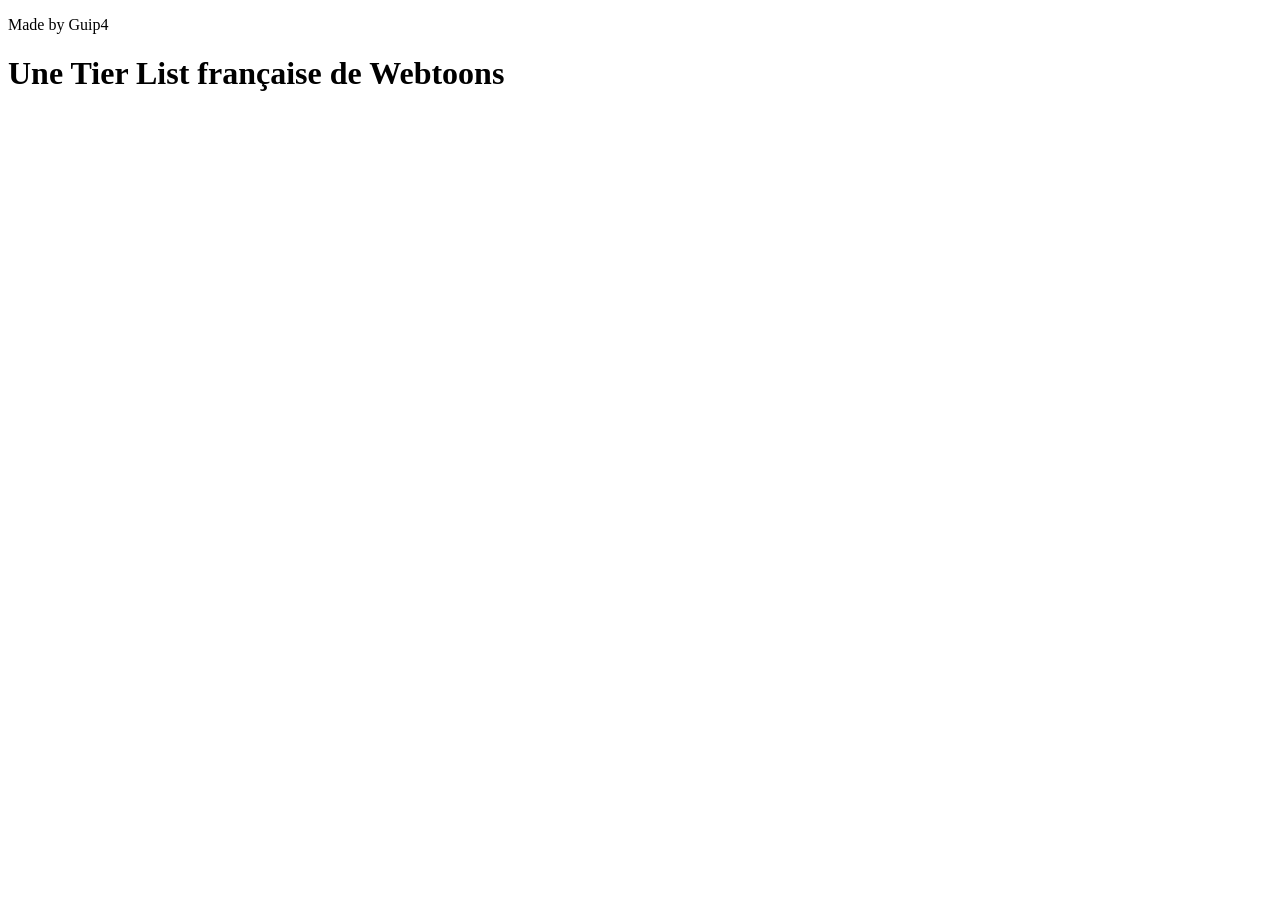
==== Webtoons.html @ a7c0287e "ajout de tout mon projet Webtoons" ====
<!DOCTYPE html>

<html lang="FR-fr" dir="ltr">
	<head>
		<meta charset="utf-8">
		<meta name="viewport" content="width=device-width, initial-scale=1.0">
		<title> GUIP4 - Tier List Webtoons </title>
		<link rel="stylesheet" type="text/css" href="STYLES/style.css">
		<script src="SCRIPTS/Web-JS.js" defer ></script>
		
	</head>
	<body>
		<p> Made by Guip4 </p>
		
		<h1> Une Tier List française de Webtoons </h1>
		
		
		
	</body>
</html>
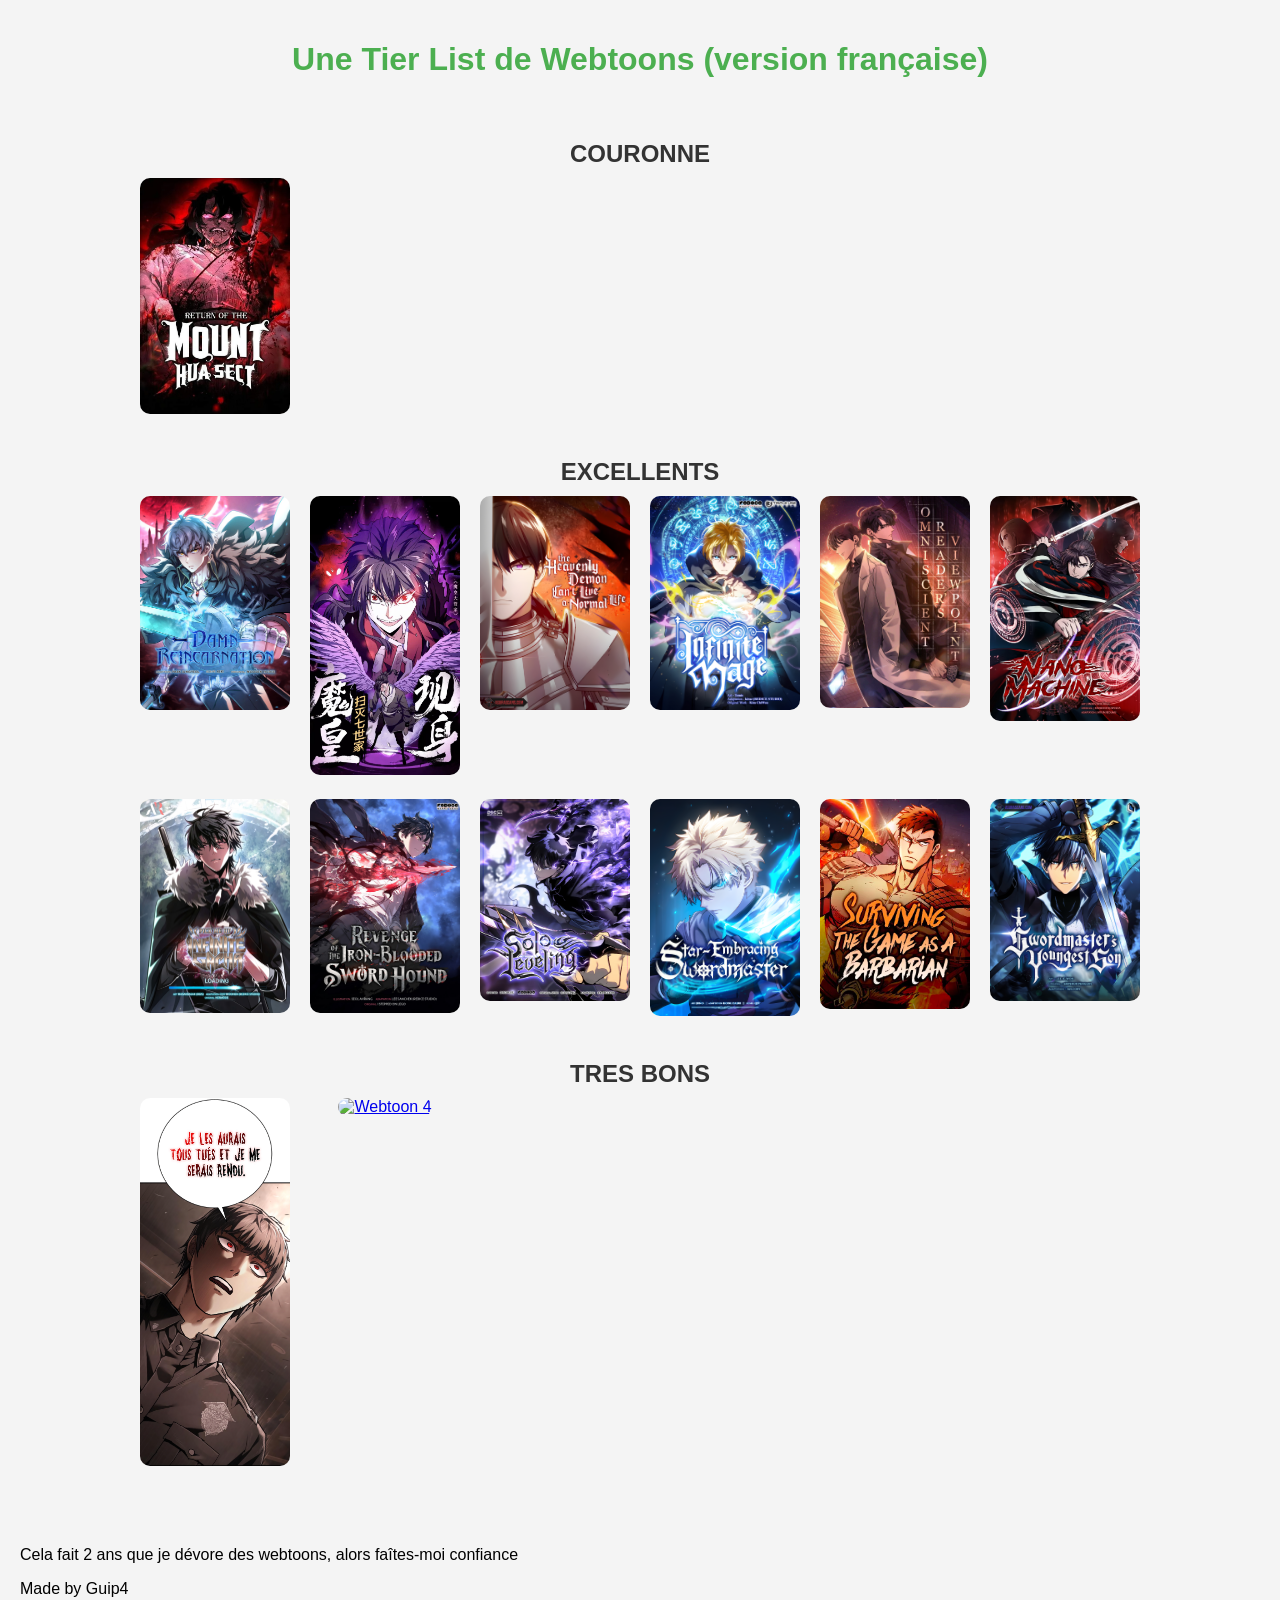
==== commit 69d77d53: "premier commit" ====
--- a/Webtoons.html
+++ b/Webtoons.html
@@ -10,11 +10,173 @@
 		
 	</head>
 	<body>
-		<p> Made by Guip4 </p>
 		
-		<h1> Une Tier List française de Webtoons </h1>
+		<h1> Une Tier List de Webtoons (version française) </h1>
 		
 		
 		
+		<!-- La Tier List -->
+		
+		<div class="tier-list">		<!-- div pour l'ensemble de la Tier List -->
+			
+			<div class="tier-category">		<!-- div pour la catégorie -->
+				<h2> COURONNE </h2>
+				<div class="tier-grid">
+					<a href="#webtoon0-details">
+						<img src="IMAGES/1-COURONNE/return of the mount hua sect/cover.png" alt="Mount Hua Sect">
+					</a>
+				</div>		<!-- Bah oui y a rien -->
+			</div>
+			
+			<div class="tier-category">		<!-- div pour la catégorie -->
+				<h2> EXCELLENTS </h2>
+				<div class="tier-grid">		<!-- grid = grille -->
+					<a href="#webtoon1-details">	<!-- Damn Reincarnation -->
+						<img src="IMAGES/2-EXCELLENTS/damn reincarnation/cover.jpg" alt="Damn Reincarnation">
+					</a>
+					<a href="#webtoon2-details">	<!-- Demonic Emperor -->
+						<img src="IMAGES/2-EXCELLENTS/demonic emperor/cover.jpg" alt="Demonic Emperor">
+					</a>
+					<a href="#webtoon3-details">	<!-- Descended From Divinity -->
+						<img src="IMAGES/2-EXCELLENTS/descended from divinity/cover.png" alt="Descended From Divinity">
+					</a>
+					<a href="#webtoon4-details">	<!-- Infinite Mage -->
+						<img src="IMAGES/2-EXCELLENTS/infinite mage/cover.png" alt="Infinite Mage">
+					</a>
+					<a href="#webtoon5-details">	<!-- Lecteur Omniscient -->
+						<img src="IMAGES/2-EXCELLENTS/lecteur omniscient/cover.jpg" alt="Lecteur Omniscient">
+					</a>
+					<a href="#webtoon6-details">	<!-- Nano Machine -->
+						<img src="IMAGES/2-EXCELLENTS/nano machine/cover.jpg" alt="Nano Machine">
+					</a>
+					<a href="#webtoon7-details">	<!-- Pick Me Up -->
+						<img src="IMAGES/2-EXCELLENTS/pick me up/cover.jpg" alt="Pick Me Up">
+					</a>
+					<a href="#webtoon8-details">	<!-- Revenge of the Iron-Blooded Sword Hound -->
+						<img src="IMAGES/2-EXCELLENTS/revenge of the iron-blooded sword hound/cover.jpg" alt="Revenge of the Iron-Blooded Sword Hound">
+					</a>
+					<a href="#webtoon9-details">	<!-- Solo Leveling -->
+						<img src="IMAGES/2-EXCELLENTS/solo leveling/cover.jpg" alt="Solo Leveling">
+					</a>
+					<a href="#webtoon10-details">	<!-- Star-Embracing Swordmaster -->
+						<img src="IMAGES/2-EXCELLENTS/star-embracing swordmaster/cover.png" alt="Star-Embracing Swordmaster">
+					</a>
+					<a href="#webtoon11-details">	<!-- Surviving the Game as a Barbarian -->
+						<img src="IMAGES/2-EXCELLENTS/surviving the game as a barbarian/cover.webp" alt="Surviving the Game as a Barbarian">
+					</a>
+					<a href="#webtoon12-details">	<!-- The Swordmaster's Youngest Son -->
+						<img src="IMAGES/2-EXCELLENTS/the swordmaster's youngest son/cover.webp" alt="The Swordmaster's Youngest Son">
+					</a>
+				</div>
+			</div>
+
+			<div class="tier-category">
+				<h2> TRES BONS </h2>
+				<div class="tier-grid">
+					<a href="#webtoon13-details">
+						<img src="IMAGES/3-TRES BONS/the executioner/img1.png" alt="Webtoon 3 Executioner">
+					</a>
+					<a href="#webtoon14-details">
+						<img src="images/webtoon4.jpg" alt="Webtoon 4">
+					</a>
+				</div>
+			</div>
+
+			<!-- Ajoute d'autres catégories ici si nécessaire -->
+		</div>
+
+
+
+		<!-- Note : J'ai mis la catégorie "Flemme de classer" non pas car j'estime que ces webtoons ne méritent pas d'être classé, mais simplement car ça fait longtemps que je les ai pas lu, et que je ne saurais pas précisemmnt dans quelles catégories les mettre -->
+
+
+		<p> Cela fait 2 ans que je dévore des webtoons, alors faîtes-moi confiance </p>
+		
+		
+				<div id="webtoon0-details" class="webtoon-details">
+			<div class="titres_bannières">
+				<h3> The Return of the Mount Hua Sect </h3>
+			</div>
+			
+			<div class="details-content">
+				<img src="IMAGES/1-COURONNE/return of the mount hua sect/cover.png" loading="lazy" alt="Image de Mount Hua Sect">
+				<div class="details-text">
+					<p> <strong>Type :</strong> Manhwa </p>
+					<p> <strong>Genre :</strong> Action / Réincarnation / Arts Martiaux / Humour </p>
+					<p> <strong>Statut :</strong> En cours </p>
+					<p> <strong>Popularité :</strong> </p>
+					<p> <strong>Nombre de chapitres :</strong> 133 - 22 Août 2024 </p>
+					<p> <strong>Sites de lecture :</strong> </p>
+					<ul>
+						<li> <a href="https://phenixscans.fr/manga/v941635-666-return-of-the-mount-hua-sect/" target="_blank">Phenixscans</a> <em>(team de Scantrad)</em> </li>
+						<li> <a href="https://www.webtoons.com/fr/fantasy/return-of-the-blossoming-blade/list?title_no=4335" target="_blank">Webtoon</a> <em>(version officielle)</em> </li>
+						<li> <a href="https://phenixscans.fr/manga/v768469-return-of-the-mount-hua-sect-novel-v77458306/" target="_blank">Roman en ligne</a> </li>
+					</ul>
+				</div>
+			</div>
+			
+			<p> <strong>Synopsys :</strong> </p>
+			<p>
+				Cheong Myeong, un maître épéiste inégalé du clan Hwasan, perd ses alliés et sa vie dans une bataille contre le chef suprême des démons, Cheon Ma.<br> Mais quand il ouvre ses yeux, il se retrouve réincarné 100 ans plus tard dans le corps d’un enfant mendiant. Malheureusement, bien qu’il ai conservé sa mémoire, sa force physique n’a rien à voir avec celle de sa vie antérieure et son clan tant renommé par le passé est tombé en ruine.<br> Décidé de ne pas se soumettre à son état pitoyable, il tente de reprendre les choses en main y compris de retrouver la gloire passée de son clan, Hwasan. Mais sera-t-il à la hauteur pour accomplir sa volonté ?
+			</p>
+			<p> <strong>Prévisualisation :</strong> </p>
+			<p> <em style="font-size: 75%">(elles viendront)</em> </p>
+			<div class="tier-grid">
+				<img src="" loading="lazy" alt="image 1">
+				<img src="" loading="lazy" alt="image 2">
+				<img src="" loading="lazy" alt="image 3">
+				<img src="" loading="lazy" alt="image 4">
+				<img src="" loading="lazy" alt="image 5">
+				<img src="" loading="lazy" alt="image 6">
+			</div>
+			
+			<p> <strong>Adaptation :</strong> Disponible en <a href="https://booknode.com/serie/le-retour-du-clan-hwasan" target="_blank">format papier</a> </p>
+		</div>
+		
+		
+		
+		<div id="webtoon1-details" class="webtoon-details">
+			<div class="titres_bannières">
+				<h3> Damn Reincarnation </h3>
+				<img src="IMAGES/2-EXCELLENTS/damn reincarnation/bannière.png" loading="lazy" alt="Bannière de Damn Reincarnation">
+			</div>
+			
+			<div class="details-content">
+				<img src="IMAGES/2-EXCELLENTS/damn reincarnation/cover.jpg" loading="lazy" alt="Image de Damn Reincarnation">
+				<div class="details-text">
+					<p> <strong>Type :</strong> Manhwa &nbsp&nbsp&nbsp&nbsp&nbsp&nbsp&nbsp&nbsp&nbsp&nbsp&nbsp <strong>Genre :</strong> Action </p>
+					<p> <strong>Statut :</strong> En pause </p>
+					<p> <strong>Popularité :</strong> </p>
+					<p> <strong>Nombre de chapitres :</strong> 81 - 25 Août 2024 </p>
+					<p> <strong>Sites de lecture :</strong> </p>
+					<ul>
+						<li> <a href="https://phenixscans.fr/manga/v215016-666-damn-reincarnation-v45815851/" target="_blank">Phenixscans</a> <em>(team de Scantrad)</em> </li>
+						<li> <a href="https://piccoma.com/fr/product/1067" target="_blank">Piccoma</a> <em>(version officielle)</em> </li>
+						<li> <a href="https://phenixscans.fr/manga/damn-reincarnation-novel/" target="_blank">Roman en ligne</a> </li>
+					</ul>
+				</div>
+			</div>
+			
+			<p> <strong>Synopsys :</strong> </p>
+			<p>
+				Hamel, un guerrier qui partit en voyage avec ses camarades pour anéantir le roi démon, mourut juste avant le combat contre le roi démon. Il se réincarnera en tant que descendant de son compagnon héros, Vermouth. <br> Hamel, se prénomant maintenant Eugène Lionhart, a hérité du sang du grand Vermouth. Grâce à ses connaissances antérieures, il façonne un corps à l’image de la puissance qu’il aura besoin pour essayer de comprendre ce qui a pu arriver après sa mort. Et surtout comprendre pourquoi les humains et les mages coexistent avec les démons. <br> Face à tant d’interrogations, il emprunte le corps d’Eugène et commence à parcourir le voyage inachevé de sa vie antérieure.
+			</p>
+			<p> <strong>Prévisualisation :</strong> </p>
+			<p> <em style="font-size: 75%">(elles viendront)</em> </p>
+			<div class="tier-grid">
+				<img src="" loading="lazy" alt="image 1">
+				<img src="" loading="lazy" alt="image 2">
+				<img src="" loading="lazy" alt="image 3">
+				<img src="" loading="lazy" alt="image 4">
+				<img src="" loading="lazy" alt="image 5">
+				<img src="" loading="lazy" alt="image 6">
+			</div>
+			
+			<p> <strong>Adaptation :</strong> Disponible en <a href="https://booknode.com/damn_reincarnation_03457241" target="_blank">format papier</a> </p>
+		</div>
+		
+		
+		<p> Made by Guip4 </p>
+		
 	</body>
 </html>
--- a/STYLES/style.css
+++ b/STYLES/style.css
@@ -0,0 +1,139 @@
+body {
+    font-family: Arial, sans-serif;
+    background-color: #f4f4f4;	/* gris clair */
+    margin: 0;
+    padding: 20px;	/* Ajoute une marge de 20 px tout autour de ma page Web */
+}
+
+h1 {
+    text-align: center;
+    color: #4CAF50;		/* Vert clair */
+}
+
+
+
+
+	/* Ma tier list */
+.tier-list {
+    max-width: 1000px;
+    margin: 0 auto;		/* Centre la tier list horizontalement sur la page */
+    padding: 20px;		/* Créé un espacement de 20px entre toute ma tier list et le reste du contenu de ma page */
+}
+
+.tier-category {
+    margin-bottom: 40px;	/* Créé un espacement entre les différentes catégories de ma tier list */
+}
+
+	/* Pour les titres des catégories */
+.tier-category h2 {
+    font-size: 24px;
+    color: #333;	/* Gris foncé */
+    margin-bottom: 10px;	/* Ajoute un espace de 10px en dessous du titre */
+    text-align: center;
+}
+
+.tier-grid {
+    display: grid;		/* Utilise un modèle de grille CSS pour organiser les images */
+    grid-template-columns: repeat(auto-fill, minmax(150px, 1fr));	/* Crée un nombre variable de colonnes qui ont une largeur minimale de 150px et remplissent l'espace disponible.             template = modèle */
+    gap: 20px;		/* espacement entre chaques images */
+    justify-items: center;	/* centre chaque image dans sa colonne */
+}
+
+	/* Pour les images */
+.tier-grid img {
+    width: 100%;
+    height: auto;
+    border-radius: 10px;
+    transition: transform 0.2s ease;	/* Ajoute une transition douce de 0.2s sur les images quand on glisse le curseur dessus (Pour éviter que l'image s'agrandisse d'un coup, moins moche  */
+}
+
+	/* Hover signifie "survoler" en anglais, cela signifie que le style sera appliqué de façon temporaire, seulement quand un curseur survolera l'image */
+.tier-grid img:hover {
+    transform: scale(1.05);		/* Agrandi légèrement l'image que le curseur glisse dessus */
+}
+
+
+
+
+@keyframes fadeIn {
+    from {
+        opacity: 0;
+    }
+    to {
+        opacity: 1;
+    }
+}
+
+
+	/* Pop-up */
+.webtoon-details {
+    display: none;		/* Permet de masquer le pop-up, qui sera affiché grâce au JS */
+    position: fixed;
+    top: 50%;	/* centre le pop-up verticalement */
+    left: 50%;	/* centre horizontalement */
+    transform: translate(-50%, -50%);	/* Permet de centrer EXACRTEMENT le pop-up */
+    background-color: white;
+    padding: 20px;		/* espace intérieur entre les bords du pop-up et le reste (ex : texte) */
+    box-shadow: 0px 0px 15px rgba(0, 0, 0, 0.5);	/* Petit effet d'ombre sur les bords de la boîte pour rajouter en profondeur */
+    z-index: 1000;		/* Pas vraiment utile, mais place le pop-up au-dessus de tous les éléments de m page */
+	max-height: 80vh; /* Limite la hauteur maximale à 80% de la hauteur de la vue */
+    overflow-y: auto; /* Ajoute un scroll si le contenu dépasse la hauteur maximale */
+	animation: fadeIn 0.5s ease-in-out;
+}
+
+
+	/* Titre du pop-up */
+.webtoon-details h3 {
+	margin-top: 0;	/* Supprime la marge supérieure par défaut du titre pour l'aligner correctement avec le contenu du pop-up */
+	font-size: 28px;
+	text-decoration: underline;
+}
+
+.webtoon-details img {
+	width: 200px;
+    height: auto;
+    border-radius: 10px;
+}
+
+
+
+.titres_bannières {
+	text-align: center;
+}
+
+.titres_bannières img {
+	width: 100%;
+	height: auto;
+	border-radius: 4px;
+	margin-bottom: 25px;
+}
+
+
+
+.details-content {
+    display: flex;           /* Utilise Flexbox pour aligner l'image et le texte */
+    gap: 20px;               /* Espace de 20px entre l'image et le texte */
+    align-items: flex-start; /* Aligne le contenu au début verticalement (en haut) */
+}
+
+.details-content img {
+    width: 170px;            /* Tu peux ajuster la largeur de l'image si nécessaire */
+    height: auto;
+    border-radius: 10px;
+}
+
+.details-text {
+    flex: 1;                 /* Prend le reste de l'espace disponible pour le texte */
+	font-size: 95%;
+}
+
+
+	/* Styles pour le bouton "Fermer" */
+.close-details {
+    display: block;
+    text-align: right;		/* Aligne le lien de fermeture à droite */
+    color: #4CAF50;		/* Couleur vert clair */
+    text-decoration: none;		/* supprime le soulignement par défaut du lien*/
+    font-size: 18px;
+    margin-top: 20px;
+}
